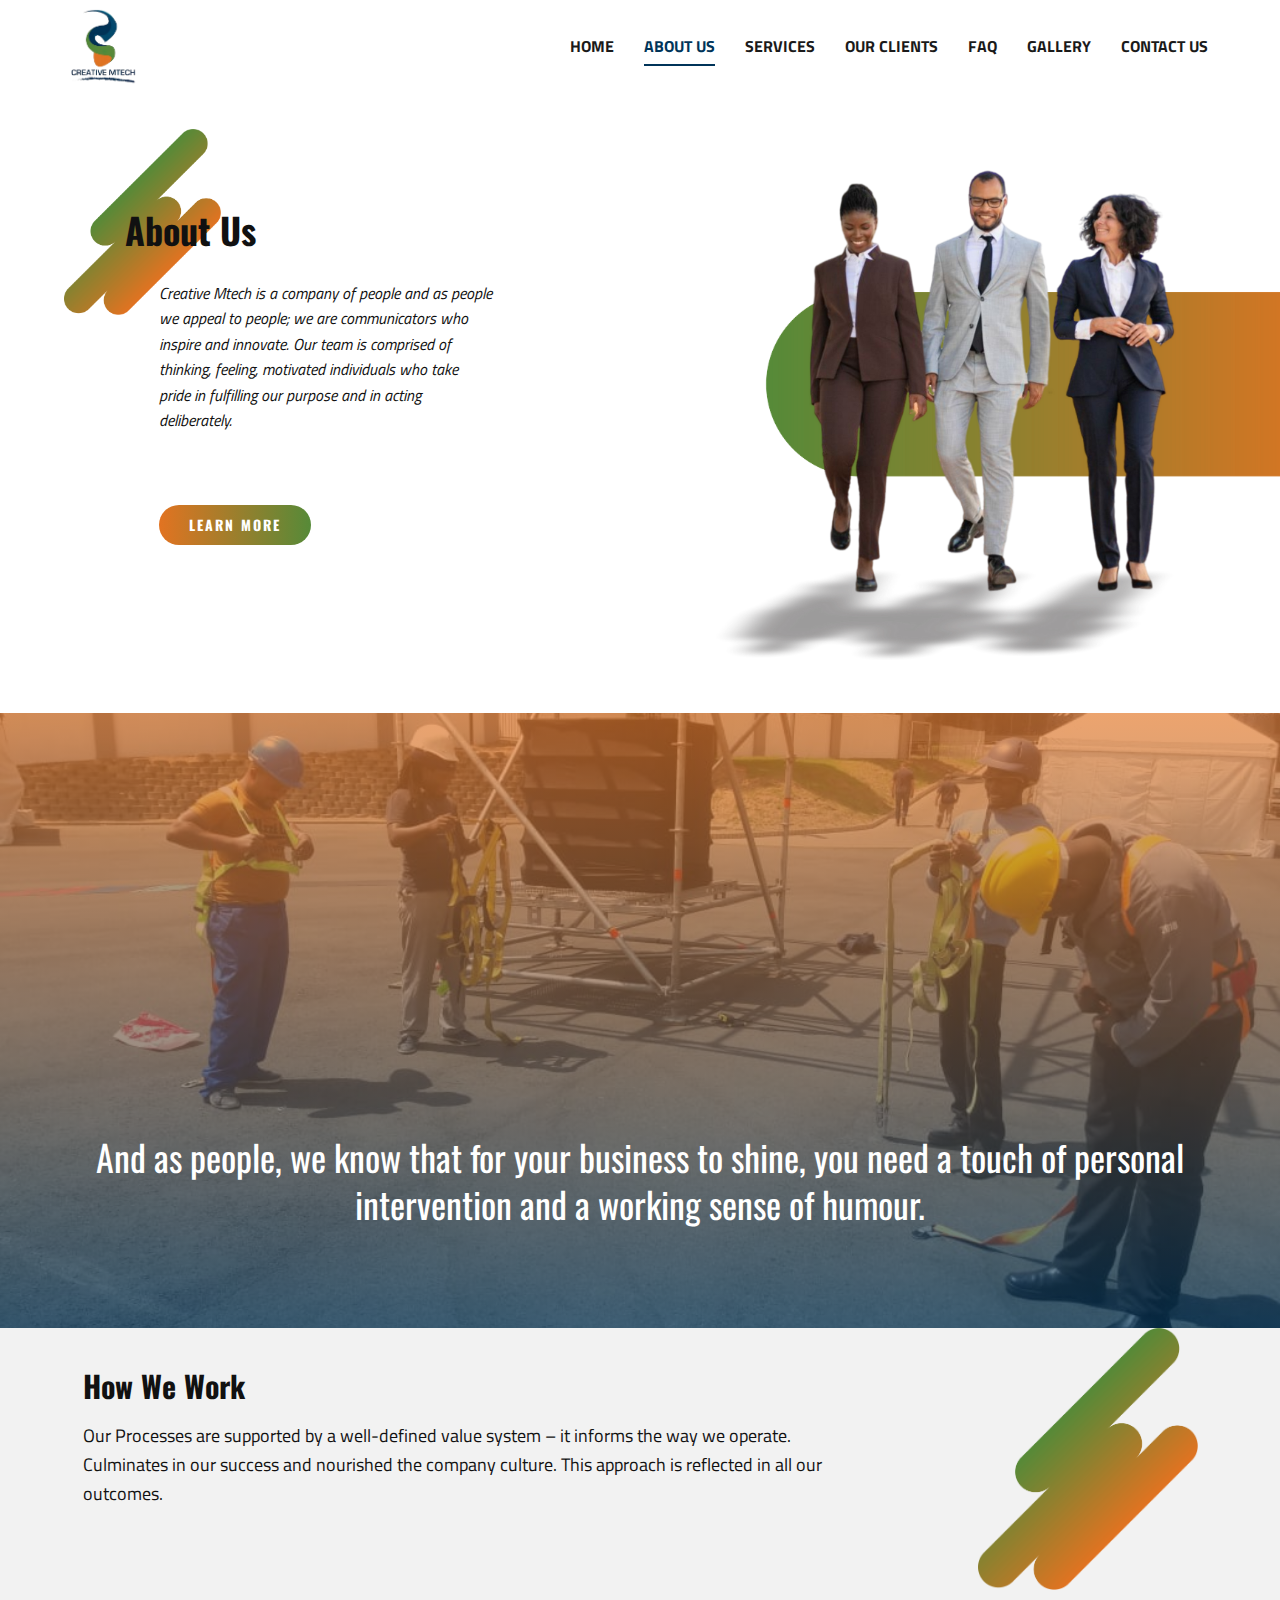
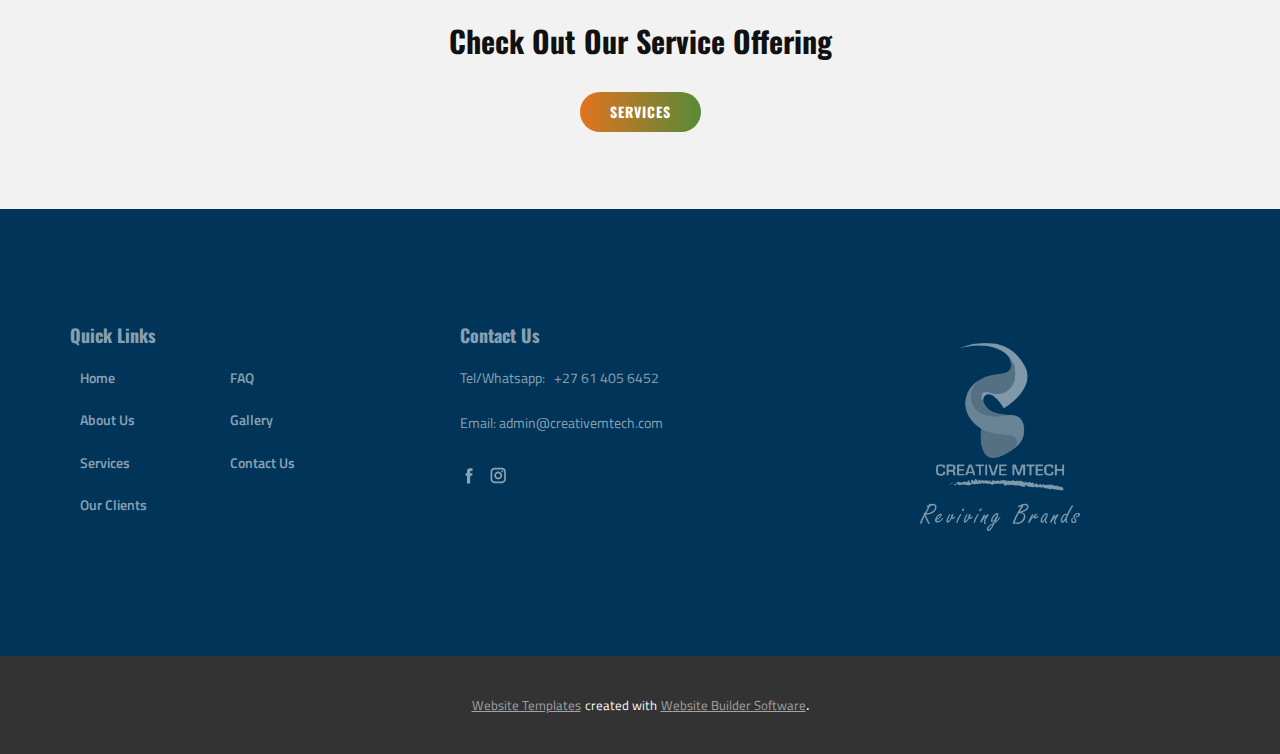
==== About.html @ c4553549 "First Setup" ====
<!DOCTYPE html>
<html style="font-size: 16px;" lang="en-ZA"><head>
    <meta name="viewport" content="width=device-width, initial-scale=1.0">
    <meta charset="utf-8">
    <meta name="keywords" content="Signage and printing, graphic design (including logo design), marketing, web applications, and IT support. Website design">
    <meta name="description" content="About Creative Mtech">
    <title>Creative Mtech | About Us</title>
    <link rel="stylesheet" href="nicepage.css" media="screen">
<link rel="stylesheet" href="About.css" media="screen">
    <script class="u-script" type="text/javascript" src="jquery.js" defer=""></script>
    <script class="u-script" type="text/javascript" src="nicepage.js" defer=""></script>
    <meta name="generator" content="www.onedime.co.za">
    <meta property="og:title" content="Creative MTech - About Us">
    <meta property="og:description" content="Signage and printing, graphic design (including logo design), marketing, web applications, and IT support. Website design">
    <meta property="og:image" content="https://www.creativemtech.com/images/cmt_logo_icon.png">
    <meta property="og:url" content="https://www.creativemtech.com/About.html">
    <link rel="canonical" href="https://www.creativemtech.com/">
    <link id="u-theme-google-font" rel="stylesheet" href="https://fonts.googleapis.com/css?family=Oswald:200,300,400,500,600,700|Titillium+Web:200,200i,300,300i,400,400i,600,600i,700,700i,900">
    <link id="u-page-google-font" rel="stylesheet" href="https://fonts.googleapis.com/css?family=Titillium+Web:200,200i,300,300i,400,400i,600,600i,700,700i,900">
    
    
    
    
    
    
    <script type="application/ld+json">{
		"@context": "http://schema.org",
		"@type": "Organization",
		"name": "Creative MTech",
		"url": "https://www.creativemtech.com/",
		"logo": "images/cmtlogo.png",
		"sameAs": [
				"https://www.facebook.com/creativemtech?mibextid=ZbWKwL",
				"https://instagram.com/creativemtech?igshid=NTc4MTIwNjQ2YQ=="
		]
}</script>
    <meta name="theme-color" content="#35ced0">
    <meta property="og:type" content="website">
  <meta data-intl-tel-input-cdn-path="intlTelInput/"></head>
  <body data-path-to-root="./" data-include-products="false" class="u-body u-xl-mode" data-lang="en"><header class="u-clearfix u-header u-sticky u-sticky-e55b u-white u-header" id="sec-e213"><div class="u-clearfix u-sheet u-sheet-1">
        <a href="Home.html" class="u-image u-logo u-image-1" data-image-width="286" data-image-height="334" title="Home">
          <img src="images/cmtlogo.png" class="u-logo-image u-logo-image-1">
        </a>
        <nav class="u-menu u-menu-dropdown u-offcanvas u-menu-1" data-responsive-from="MD">
          <div class="menu-collapse u-custom-font u-font-titillium-web" style="font-size: 1rem; letter-spacing: 0px; text-transform: uppercase; font-weight: 700;">
            <a class="u-button-style u-custom-active-border-color u-custom-active-color u-custom-border u-custom-border-color u-custom-borders u-custom-hover-border-color u-custom-hover-color u-custom-left-right-menu-spacing u-custom-padding-bottom u-custom-text-active-color u-custom-text-color u-custom-text-hover-color u-custom-top-bottom-menu-spacing u-file-icon u-nav-link u-text-active-palette-1-base u-text-custom-color-1 u-text-hover-palette-2-base u-file-icon-1" href="#">
              <img src="images/8336402-62b15e34.png" alt="">
            </a>
          </div>
          <div class="u-custom-menu u-nav-container">
            <ul class="u-custom-font u-font-titillium-web u-nav u-spacing-30 u-unstyled u-nav-1"><li class="u-nav-item"><a class="u-border-2 u-border-active-custom-color-1 u-border-hover-custom-color-1 u-border-no-left u-border-no-right u-border-no-top u-button-style u-nav-link u-text-active-custom-color-1 u-text-grey-90 u-text-hover-custom-color-1" href="Home.html" style="padding: 10px 0px;">Home</a>
</li><li class="u-nav-item"><a class="u-border-2 u-border-active-custom-color-1 u-border-hover-custom-color-1 u-border-no-left u-border-no-right u-border-no-top u-button-style u-nav-link u-text-active-custom-color-1 u-text-grey-90 u-text-hover-custom-color-1" href="About.html" style="padding: 10px 0px;">About Us</a>
</li><li class="u-nav-item"><a class="u-border-2 u-border-active-custom-color-1 u-border-hover-custom-color-1 u-border-no-left u-border-no-right u-border-no-top u-button-style u-nav-link u-text-active-custom-color-1 u-text-grey-90 u-text-hover-custom-color-1" href="Services.html" style="padding: 10px 0px;">Services</a>
</li><li class="u-nav-item"><a class="u-border-2 u-border-active-custom-color-1 u-border-hover-custom-color-1 u-border-no-left u-border-no-right u-border-no-top u-button-style u-nav-link u-text-active-custom-color-1 u-text-grey-90 u-text-hover-custom-color-1" href="Clients.html" style="padding: 10px 0px;">Our Clients</a>
</li><li class="u-nav-item"><a class="u-border-2 u-border-active-custom-color-1 u-border-hover-custom-color-1 u-border-no-left u-border-no-right u-border-no-top u-button-style u-nav-link u-text-active-custom-color-1 u-text-grey-90 u-text-hover-custom-color-1" style="padding: 10px 0px;">FAQ</a>
</li><li class="u-nav-item"><a class="u-border-2 u-border-active-custom-color-1 u-border-hover-custom-color-1 u-border-no-left u-border-no-right u-border-no-top u-button-style u-nav-link u-text-active-custom-color-1 u-text-grey-90 u-text-hover-custom-color-1" style="padding: 10px 0px;">Gallery</a>
</li><li class="u-nav-item"><a class="u-border-2 u-border-active-custom-color-1 u-border-hover-custom-color-1 u-border-no-left u-border-no-right u-border-no-top u-button-style u-nav-link u-text-active-custom-color-1 u-text-grey-90 u-text-hover-custom-color-1" href="Contact.html" style="padding: 10px 2px 10px 0px;">Contact Us</a>
</li></ul>
          </div>
          <div class="u-custom-menu u-nav-container-collapse">
            <div class="u-container-style u-custom-color-1 u-inner-container-layout u-opacity u-opacity-95 u-sidenav">
              <div class="u-inner-container-layout u-sidenav-overflow">
                <div class="u-menu-close"></div>
                <ul class="u-align-center u-nav u-popupmenu-items u-unstyled u-nav-2"><li class="u-nav-item"><a class="u-button-style u-nav-link" href="Home.html">Home</a>
</li><li class="u-nav-item"><a class="u-button-style u-nav-link" href="About.html">About Us</a>
</li><li class="u-nav-item"><a class="u-button-style u-nav-link" href="Services.html">Services</a>
</li><li class="u-nav-item"><a class="u-button-style u-nav-link" href="Clients.html">Our Clients</a>
</li><li class="u-nav-item"><a class="u-button-style u-nav-link">FAQ</a>
</li><li class="u-nav-item"><a class="u-button-style u-nav-link">Gallery</a>
</li><li class="u-nav-item"><a class="u-button-style u-nav-link" href="Contact.html">Contact Us</a>
</li></ul>
              </div>
            </div>
            <div class="u-black u-menu-overlay u-opacity u-opacity-70"></div>
          </div>
        </nav>
      </div></header>
    <section class="u-clearfix u-section-1" id="sec-c290">
      <div class="data-layout-selected u-clearfix u-expanded-width u-layout-wrap u-layout-wrap-1">
        <div class="u-layout">
          <div class="u-layout-row">
            <div class="u-container-style u-layout-cell u-size-30 u-layout-cell-1">
              <div class="u-container-layout u-container-layout-1">
                <div class="custom-expanded u-container-style u-group u-group-1">
                  <div class="u-container-layout u-container-layout-2">
                    <img src="images/cmt_green_orange_gradient_element.png" alt="" class="u-image u-image-contain u-image-default u-image-1" data-image-width="485" data-image-height="577">
                    <h2 class="u-text u-text-1">About Us</h2>
                    <p class="u-text u-text-2"> Creative
Mtech is a company of people and as people we appeal to people; we are
communicators who inspire and innovate. Our team is comprised of thinking,
feeling, motivated individuals who take pride in fulfilling our purpose and in
acting deliberately. </p>
                    <a href="About.html#sec-51b6" class="u-border-none u-btn u-button-style u-btn-1" target="_blank">learn more</a>
                  </div>
                </div>
              </div>
            </div>
            <div class="u-container-style u-image u-layout-cell u-size-30 u-image-2" data-image-width="4389" data-image-height="3088">
              <div class="u-container-layout u-container-layout-3"></div>
            </div>
          </div>
        </div>
      </div>
    </section>
    <section class="u-align-center u-clearfix u-image u-shading u-section-2" id="sec-51b6" data-image-width="1032" data-image-height="581">
      <div class="u-clearfix u-sheet u-sheet-1">
        <h2 class="u-text u-text-default u-text-1"> And as people, we know that for your business to shine,
you need a touch of personal intervention and a working sense of humour.</h2>
      </div>
    </section>
    <section class="u-clearfix u-grey-5 u-section-3" id="sec-e205">
      <div class="u-clearfix u-sheet u-valign-middle u-sheet-1">
        <div class="data-layout-selected u-clearfix u-expanded-width u-layout-wrap u-layout-wrap-1">
          <div class="u-layout">
            <div class="u-layout-row">
              <div class="u-container-style u-layout-cell u-size-42 u-layout-cell-1">
                <div class="u-container-layout u-container-layout-1">
                  <h3 class="u-align-left u-text u-text-1">How we work</h3>
                  <p class="u-align-left u-text u-text-2">Our
Processes are supported by a well-defined value system – it informs the way we
operate. Culminates in our success and nourished the company culture. This
approach is reflected in all our outcomes.</p>
                </div>
              </div>
              <div class="u-container-style u-layout-cell u-size-18 u-layout-cell-2">
                <div class="u-container-layout u-valign-middle-lg u-valign-middle-md u-valign-middle-xs u-valign-top-sm u-valign-top-xl u-container-layout-2">
                  <img src="images/cmt_green_orange_gradient_element.png" alt="" class="custom-expanded u-align-right u-image u-image-contain u-image-default u-image-1" data-image-width="485" data-image-height="577">
                </div>
              </div>
            </div>
          </div>
        </div>
      </div>
    </section>
    <section class="u-clearfix u-grey-5 u-section-4" id="sec-b3b3">
      <div class="u-clearfix u-sheet u-sheet-1">
        <h3 class="u-align-center-xs u-text u-text-default u-text-1"> Check out our service offering</h3>
        <a href="Services.html" class="u-align-center u-border-none u-btn u-button-style u-gradient u-hover-palette-1-dark-1 u-btn-1">services</a>
      </div>
    </section>
    
    
    
    <footer class="u-clearfix u-custom-color-1 u-footer" id="sec-6381"><div class="u-clearfix u-sheet u-valign-middle u-sheet-1">
        <div class="data-layout-selected u-clearfix u-expanded-width u-gutter-30 u-layout-wrap u-layout-wrap-1">
          <div class="u-gutter-0 u-layout">
            <div class="u-layout-row">
              <div class="u-align-left u-container-style u-layout-cell u-left-cell u-size-20 u-size-20-md u-layout-cell-1">
                <div class="u-container-layout u-container-layout-1">
                  <h6 class="u-text u-text-custom-color-4 u-text-1">Quick Links</h6>
                  <div class="u-expanded-width u-table u-table-responsive u-table-1">
                    <table class="u-table-entity">
                      <colgroup>
                        <col width="50%">
                        <col width="50%">
                      </colgroup>
                      <tbody class="u-table-body u-table-body-1">
                        <tr style="height: 25px;">
                          <td class="u-table-cell">
                            <a class="u-active-none u-border-none u-btn u-button-link u-button-style u-custom-font u-font-titillium-web u-hover-none u-none u-text-custom-color-4 u-btn-1" href="Home.html">Home</a>
                          </td>
                          <td class="u-table-cell">
                            <a class="u-active-none u-border-none u-btn u-button-link u-button-style u-custom-font u-hover-none u-none u-text-custom-color-4 u-text-font u-btn-2" href="faq.html">FAQ</a>
                          </td>
                        </tr>
                        <tr style="height: 28px;">
                          <td class="u-table-cell u-text-custom-color-4">
                            <a class="u-active-none u-border-none u-btn u-button-link u-button-style u-custom-font u-font-titillium-web u-hover-none u-none u-text-custom-color-4 u-btn-3" href="About.html">About Us</a>
                          </td>
                          <td class="u-table-cell">
                            <a class="u-active-none u-border-none u-btn u-button-link u-button-style u-custom-font u-hover-none u-none u-text-custom-color-4 u-text-font u-btn-4" href="gallery.html">Gallery</a>
                          </td>
                        </tr>
                        <tr style="height: 25px;">
                          <td class="u-table-cell">
                            <a class="u-active-none u-border-none u-btn u-button-link u-button-style u-custom-font u-hover-none u-none u-text-custom-color-4 u-text-font u-btn-5" href="Services.html">Services</a>
                          </td>
                          <td class="u-table-cell">
                            <a class="u-active-none u-border-none u-btn u-button-link u-button-style u-custom-font u-hover-none u-none u-text-custom-color-4 u-text-font u-btn-6" href="Contact.html">Contact Us</a>
                          </td>
                        </tr>
                        <tr style="height: 25px;">
                          <td class="u-table-cell">
                            <a class="u-active-none u-border-none u-btn u-button-link u-button-style u-custom-font u-hover-none u-none u-text-custom-color-4 u-text-font u-btn-7" href="Clients.html">Our Clients</a>
                          </td>
                          <td class="u-table-cell"></td>
                        </tr>
                      </tbody>
                    </table>
                  </div>
                </div>
              </div>
              <div class="u-align-left u-container-style u-layout-cell u-size-20 u-size-20-md u-layout-cell-2">
                <div class="u-container-layout u-container-layout-2">
                  <h6 class="u-text u-text-custom-color-4 u-text-2">Contact Us</h6>
                  <p class="u-small-text u-text u-text-custom-color-4 u-text-variant u-text-3">Tel/Whatsapp:&nbsp; &nbsp;+27
61 405 6452<br>
                    <br>Email: admin@creativemtech.com<br>
                  </p>
                  <div class="u-social-icons u-spacing-10 u-social-icons-1">
                    <a class="u-social-url" target="_blank" href="https://www.facebook.com/creativemtech?mibextid=ZbWKwL" title="creativemtech"><span class="u-icon u-icon-circle u-social-facebook u-social-icon u-text-custom-color-4 u-icon-1"><svg class="u-svg-link" preserveAspectRatio="xMidYMin slice" viewBox="0 0 112.2 112.2" style="undefined"><use xmlns:xlink="http://www.w3.org/1999/xlink" xlink:href="#svg-51cd"></use></svg><svg x="0px" y="0px" viewBox="0 0 112.2 112.2" enable-background="new 0 0 112.2 112.2" xml:space="preserve" id="svg-51cd" class="u-svg-content"><path d="M75.5,28.8H65.4c-1.5,0-4,0.9-4,4.3v9.4h13.9l-1.5,15.8H61.4v45.1H42.8V58.3h-8.8V42.4h8.8V32.2 c0-7.4,3.4-18.8,18.8-18.8h13.8v15.4H75.5z"></path></svg></span>
                    </a>
                    <a class="u-social-url" target="_blank" href="https://instagram.com/creativemtech?igshid=NTc4MTIwNjQ2YQ==" title="creativemtech"><span class="u-icon u-icon-circle u-social-icon u-social-instagram u-text-custom-color-4 u-icon-2"><svg class="u-svg-link" preserveAspectRatio="xMidYMin slice" viewBox="0 0 112.2 112.2" style="undefined"><use xmlns:xlink="http://www.w3.org/1999/xlink" xlink:href="#svg-e03b"></use></svg><svg x="0px" y="0px" viewBox="0 0 112.2 112.2" enable-background="new 0 0 112.2 112.2" xml:space="preserve" id="svg-e03b" class="u-svg-content"><path d="M55.9,32.9c-12.8,0-23.2,10.4-23.2,23.2s10.4,23.2,23.2,23.2s23.2-10.4,23.2-23.2S68.7,32.9,55.9,32.9z M55.9,69.4c-7.4,0-13.3-6-13.3-13.3c-0.1-7.4,6-13.3,13.3-13.3s13.3,6,13.3,13.3C69.3,63.5,63.3,69.4,55.9,69.4z"></path><path d="M79.7,26.8c-3,0-5.4,2.5-5.4,5.4s2.5,5.4,5.4,5.4c3,0,5.4-2.5,5.4-5.4S82.7,26.8,79.7,26.8z"></path><path d="M78.2,11H33.5C21,11,10.8,21.3,10.8,33.7v44.7c0,12.6,10.2,22.8,22.7,22.8h44.7c12.6,0,22.7-10.2,22.7-22.7 V33.7C100.8,21.1,90.6,11,78.2,11z M91,78.4c0,7.1-5.8,12.8-12.8,12.8H33.5c-7.1,0-12.8-5.8-12.8-12.8V33.7 c0-7.1,5.8-12.8,12.8-12.8h44.7c7.1,0,12.8,5.8,12.8,12.8V78.4z"></path></svg></span>
                    </a>
                  </div>
                </div>
              </div>
              <div class="u-align-left u-container-style u-layout-cell u-right-cell u-size-20 u-size-20-md u-layout-cell-3">
                <div class="u-container-layout u-container-layout-3">
                  <a href="Home.html" class="u-align-center u-image u-logo u-opacity u-opacity-50 u-image-1" src="" data-image-width="1056" data-image-height="1236" title="Home">
                    <img src="images/cmtlogo_fulll_white.png" class="u-logo-image u-logo-image-1">
                  </a>
                </div>
              </div>
            </div>
          </div>
        </div>
      </div></footer>
    <section class="u-backlink u-clearfix u-grey-80">
      <a class="u-link" href="https://nicepage.com/website-templates" target="_blank">
        <span>Website Templates</span>
      </a>
      <p class="u-text">
        <span>created with</span>
      </p>
      <a class="u-link" href="" target="_blank">
        <span>Website Builder Software</span>
      </a>. 
    </section>
  
</body></html>
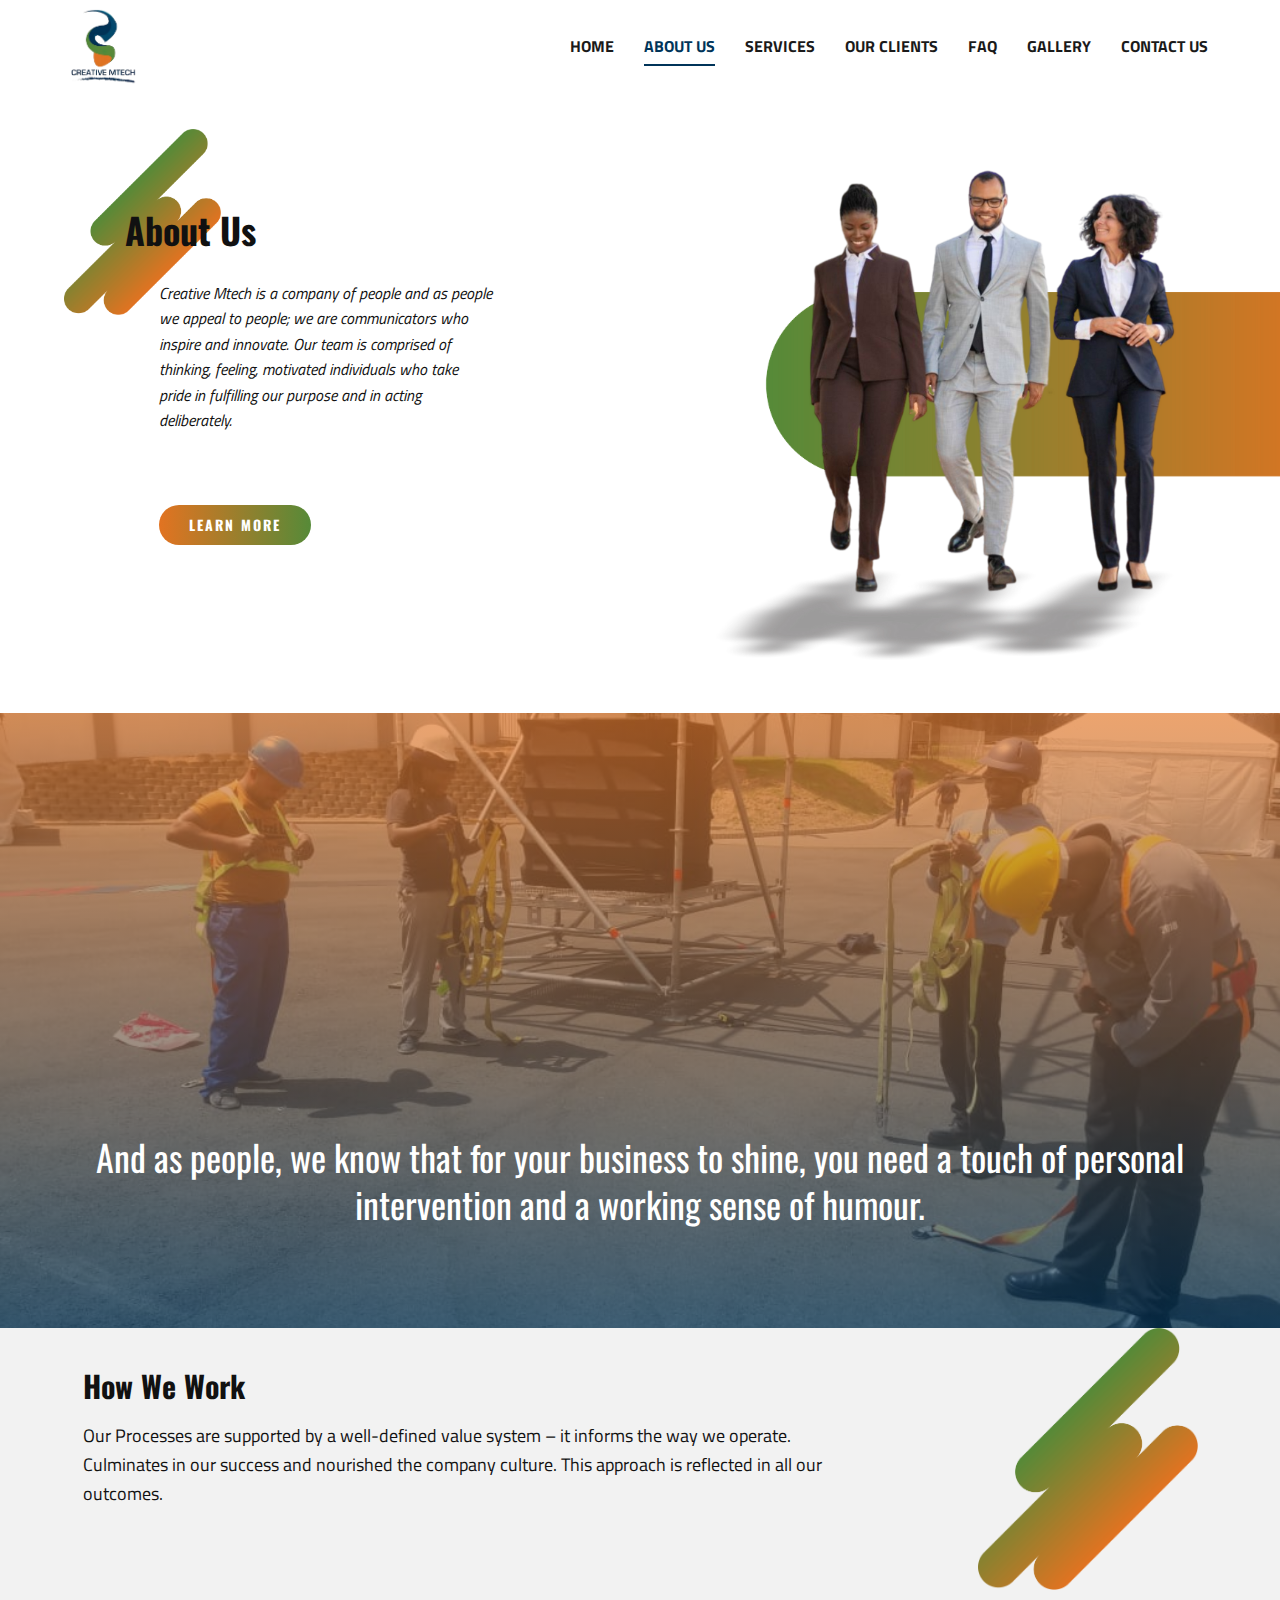
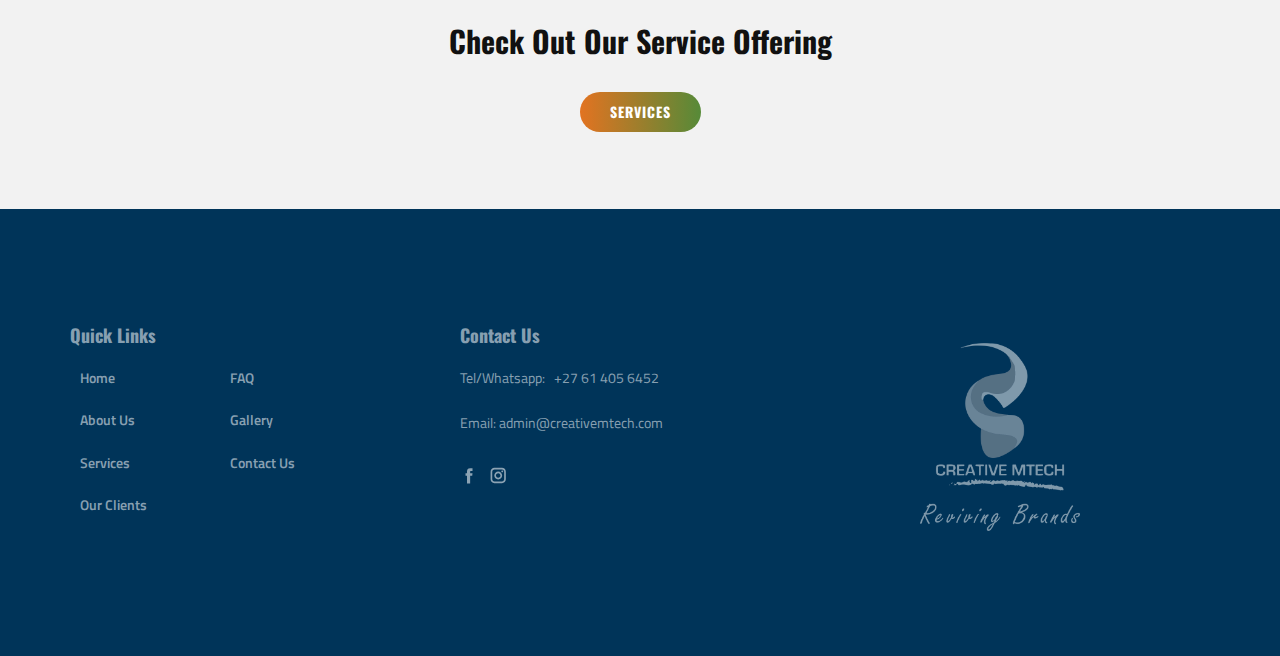
==== commit 6426aa09: "Initial stuff" ====
--- a/About.html
+++ b/About.html
@@ -15,14 +15,15 @@
     <meta property="og:image" content="https://www.creativemtech.com/images/cmt_logo_icon.png">
     <meta property="og:url" content="https://www.creativemtech.com/About.html">
     <link rel="canonical" href="https://www.creativemtech.com/">
+    <link rel="icon" href="images/favicon.ico">
     <link id="u-theme-google-font" rel="stylesheet" href="https://fonts.googleapis.com/css?family=Oswald:200,300,400,500,600,700|Titillium+Web:200,200i,300,300i,400,400i,600,600i,700,700i,900">
     <link id="u-page-google-font" rel="stylesheet" href="https://fonts.googleapis.com/css?family=Titillium+Web:200,200i,300,300i,400,400i,600,600i,700,700i,900">
-    
-    
-    
-    
-    
-    
+
+
+
+
+
+
     <script type="application/ld+json">{
 		"@context": "http://schema.org",
 		"@type": "Organization",
@@ -138,9 +139,9 @@
         <a href="Services.html" class="u-align-center u-border-none u-btn u-button-style u-gradient u-hover-palette-1-dark-1 u-btn-1">services</a>
       </div>
     </section>
-    
-    
-    
+
+
+
     <footer class="u-clearfix u-custom-color-1 u-footer" id="sec-6381"><div class="u-clearfix u-sheet u-valign-middle u-sheet-1">
         <div class="data-layout-selected u-clearfix u-expanded-width u-gutter-30 u-layout-wrap u-layout-wrap-1">
           <div class="u-gutter-0 u-layout">
@@ -216,16 +217,6 @@
           </div>
         </div>
       </div></footer>
-    <section class="u-backlink u-clearfix u-grey-80">
-      <a class="u-link" href="https://nicepage.com/website-templates" target="_blank">
-        <span>Website Templates</span>
-      </a>
-      <p class="u-text">
-        <span>created with</span>
-      </p>
-      <a class="u-link" href="" target="_blank">
-        <span>Website Builder Software</span>
-      </a>. 
-    </section>
-  
-</body></html>+
+
+</body></html>
